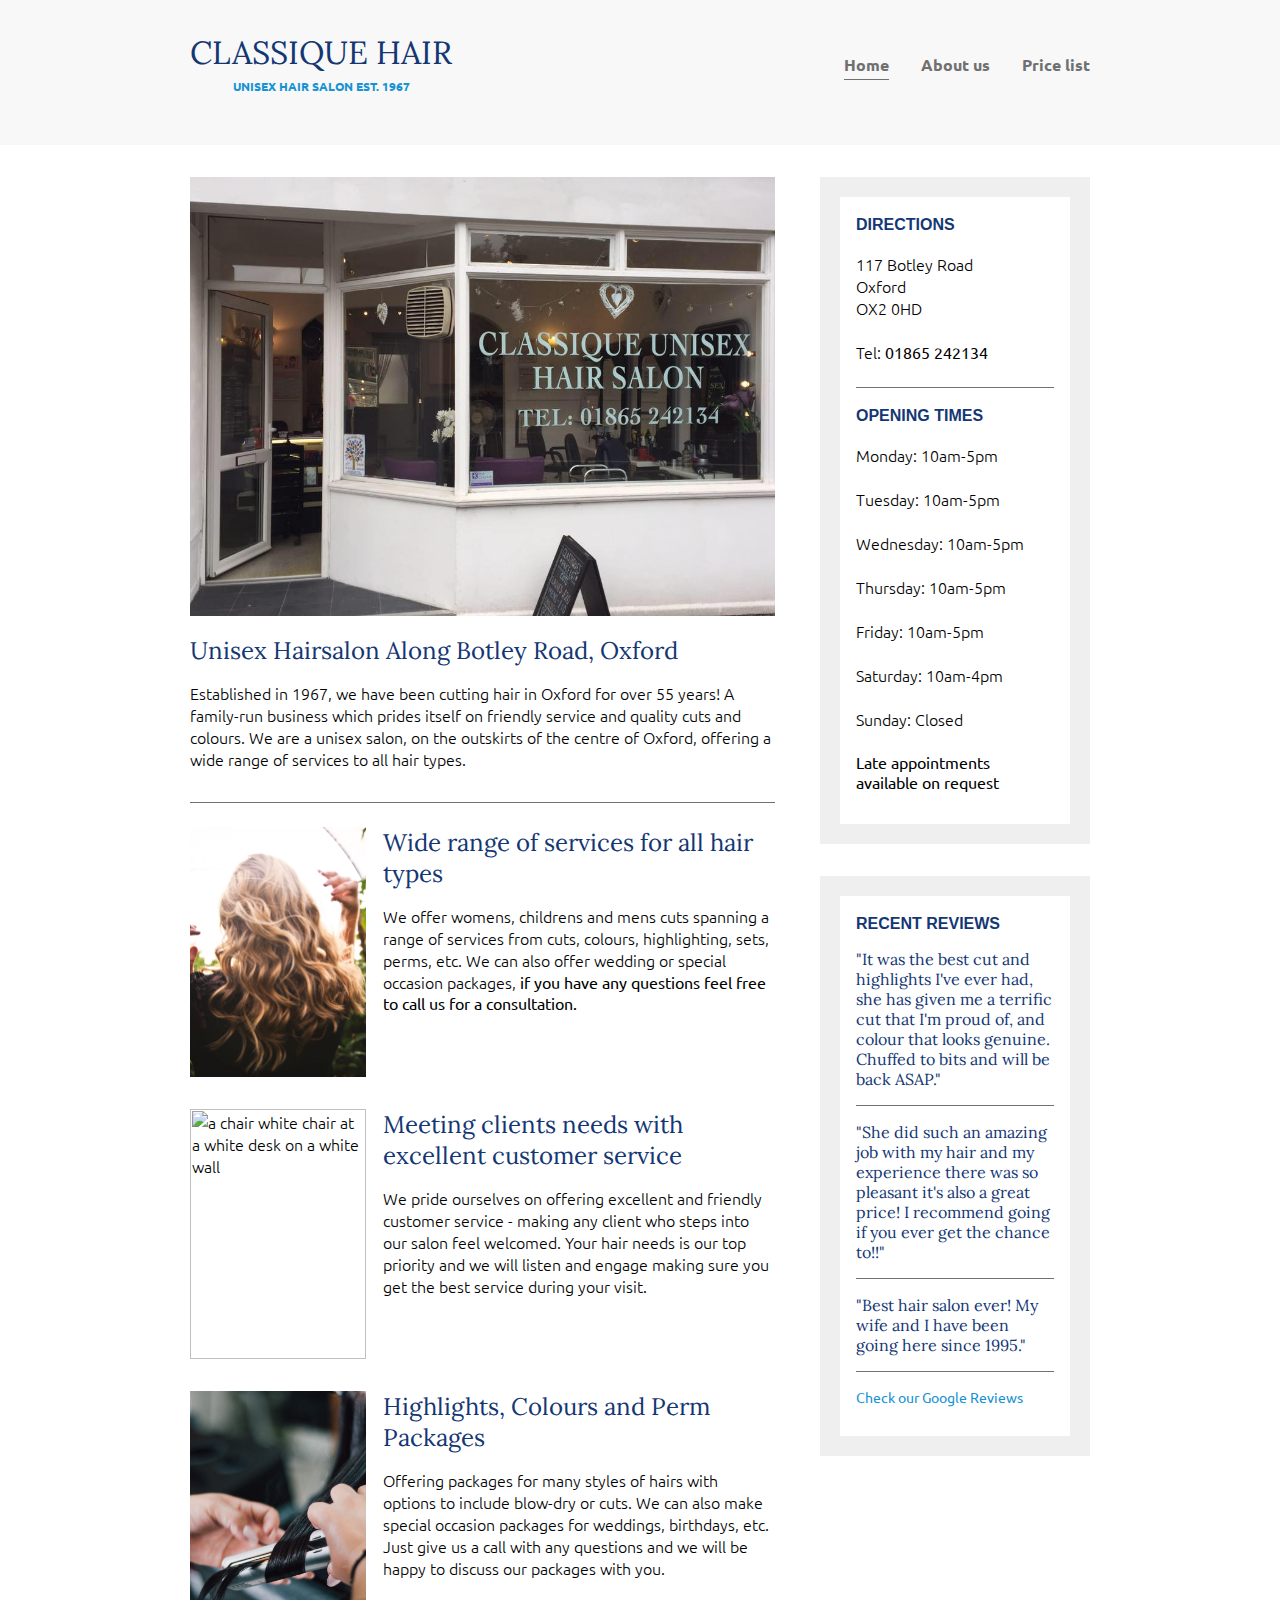
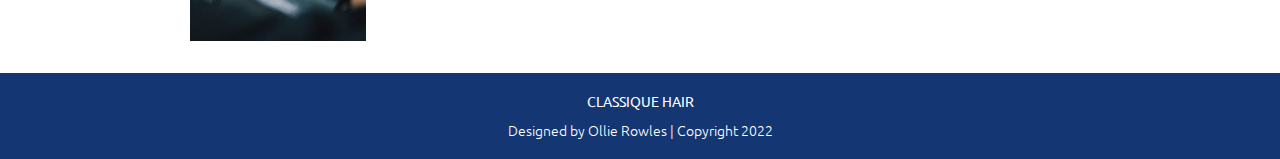
==== index.html @ 4a15375d "Moved files into repo." ====
<html>
    <head>
        <meta name="viewport" content="width=device-width, initial-scale=1">
        <link rel="stylesheet" href="https://cdnjs.cloudflare.com/ajax/libs/normalize/8.0.1/normalize.css">
        <link href="https://fonts.googleapis.com/css?family=Lora|Ubuntu:300,400,700&display=swap" rel="stylesheet">
        <link rel="stylesheet" href="css/styles.css">
    </head>
    <body> 
        <header>
            <div class="container container-flex">
                <div class="site-title">
                    <a href="index.html">
                        <h1>CLASSIQUE HAIR</h1>
                        <p class="subtitle">UNISEX HAIR SALON EST. 1967</p>
                    </a>
                </div>
                <nav>
                    <ul>
                        <li><a class="current-page" href="index.html">Home</a></li>
                        <li><a href="about-us.html">About us</a></li>
                        <li><a href="price-list.html">Price list</a></li>
                    </ul>
                </nav>
            </div> <!-- / .container -->
        </header>


            <div class="container container-flex">
                <main>

                    <article class="article-feature"> 
                        <h2 class="article-title">Unisex Hairsalon Along Botley Road, Oxford</h2>
                        <img src="img/shop-front.jpg" alt="simple white desk on a white wall with a plant on the far right side" class="article-image" id="home-shop-image">
                        <p class="article-body">Established in 1967, we have been cutting hair in Oxford for over 55 years! A family-run business which prides itself on friendly service and quality cuts and colours. 
                            We are a unisex salon, on the outskirts of the centre of Oxford, offering a wide range of services to all hair types. </p>
                    </article>
                    <article class="article-recent">
                        <div class="article-recent-main">
                            <h2 class="article-title">Wide range of services for all hair types</h2>
                            <p class="article-body">We offer womens, childrens and mens cuts spanning a range of services from cuts, colours, highlighting, sets, perms, etc.
                                 We can also offer wedding or special occasion packages, <strong>if you have any questions feel free to call us for a consultation.</strong></p>
                        </div>
                        <div class="article-recent-secondary">
                            <img src="img/hair-green.jpg" alt="two dumplings on a wood plate with chopsticks" class="article-image">
                        </div>
                    </article>
                    <article class="article-recent">
                        <div class="article-recent-main">
                            <h2 class="article-title">Meeting clients needs with excellent customer service</h2>
                            <p class="article-body">We pride ourselves on offering excellent and friendly customer service - making any client who steps into our salon
                                feel welcomed. Your hair needs is our top priority and we will listen and engage making sure you get the best service during your visit.
                            </p>
                        </div>
                        <div class="article-recent-secondary">
                            <img src="img/gents-cut.jpg" alt="a chair white chair at a white desk on a white wall" class="article-image">
                        </div>
                    </article>
                    <article class="article-recent">
                        <div class="article-recent-main">
                            <h2 class="article-title">Highlights, Colours and Perm Packages</h2>
                            <p class="article-body">Offering packages for many styles of hairs with options to include blow-dry or cuts. We can also make special occasion packages for weddings, birthdays, etc.
                                 Just give us a call with any questions and we will be happy to discuss our packages with you. </p>
                        </div>
                        <div class="article-recent-secondary p-btm">
                            <img src="img/straightner.jpg" alt="a green plant in a clear, round vase with water in it" class="article-image">
                        </div>
                    </article>
                    
                </main>
                <aside class="sidebar">
                    <div class="sidebar-widget">

                        <h2 class="widget-title">DIRECTIONS</h2>
                        <p class="widget-body border-btm">
                            117 Botley Road
                            <br/>Oxford
                            <br/>OX2 0HD
                            <br/><br/>
                            Tel: <strong> 01865 242134 </strong>
                        </p>

                        <h2 class="widget-title">OPENING TIMES</h2>
                        <p class="widget-body">
                            Monday: 10am-5pm
                            <br/><br/>Tuesday: 10am-5pm
                            <br/><br/>Wednesday: 10am-5pm
                            <br/><br/>Thursday: 10am-5pm
                            <br/><br/>Friday: 10am-5pm
                            <br/><br/>Saturday: 10am-4pm
                            <br/><br/>Sunday: Closed
                            <br/><br/><strong>Late appointments available on request</strong>
                        </p>            
                    </div>

                    <div class="sidebar-widget">
                        <h2 class="widget-title">RECENT REVIEWS</h2>
                        <div class="widget-recent-post">
                            <h3 class="widget-recent-post-title">"It was the best cut and highlights I've ever had, she has given me a terrific cut that I'm proud of, and colour that looks genuine. Chuffed to bits and will be back ASAP."</h3>
                        </div>
                        <div class="widget-recent-post">
                            <h3 class="widget-recent-post-title">"She did such an amazing job with my hair and my experience there was so pleasant it's also a great price! I recommend going if you ever get the chance to!!"</h3>
                        </div>
                        <div class="widget-recent-post">
                            <h3 class="widget-recent-post-title">"Best hair salon ever! My wife and I have been going here since 1995."</h3>
                        </div>
                        <a class="article-info" href="https://www.google.com/search?q=classique+hair+botley&rlz=1C1CHBF_en-GBGB970GB970&oq=classique+hair+botley&aqs=chrome..69i57j0i22i30l2.4489j0j7&sourceid=chrome&ie=UTF-8#lrd=0x4876c69ad3fb1f63:0x57d74c3bbfdd7131,1,,," target="_blank">Check our Google Reviews</p></a>
                    </div>


                </aside>
            </div>

            <footer>
                <p><strong>CLASSIQUE HAIR</strong></p>
                <p>Designed by <a href="https://github.com/ollierowles" target="_blank">Ollie Rowles</a> | Copyright 2022</p>
            </footer> 
    </body>
</html>
---- css/styles.css ----
html {
    position: relative;
    min-height: 100%;
}

body {
    margin: 0;
    font-family: 'Ubuntu', sans-serif;
    font-size: 1rem;
    font-weight: 300;
    height: 100%;
    min-height: 100%;

    display: flex;
    flex-direction: column;
    justify-content: space-between;
}

img {
    max-width: 100%;
    display: block;
}

.image-full {
    max-height: 300px;
    width: 100%;
    object-fit: cover;
    margin-bottom: 1em;
}

.site-title a {
    text-decoration: none;
}

/* =================
Typography
================= */

h1, 
h2, 
h3 {
    font-family: 'Lora', serif;
    font-weight: 400;
    color: #143774;
    margin-top: 0;

}

h1 {
    font-size: 2rem;
    margin: 0;
}

h3 { 
    color: #1792d2;
}

a {
    color: #1792d2;
    font-weight: bolder;
}

a:hover, 
a:focus {
    color: #143774;
}

.subtitle {
    font-weight: 700;
    color: #1792d2;
    font-size: .75rem;
    padding-top: 5px;
    margin: 0;
}

.article-title {
    font-size: 1.5rem;
}

.article-info {
    font-size: .875rem;
    margin: 1.5rem 0;
}

.widget-title, .widget-recent-post-title{
    font-size: 1rem;
}

.widget-title { 
    font-size: 1rem;
    font-family: 'Ubunut', sans-serif;
    font-weight: 700;
    line-height: 1.5;
}

.widget-recent-post-title {
    color: #143774;
}

ul {
    margin-bottom: 2em;
}

/* =================
Layout
================= */

.container {
    width: 90%;
    max-width: 900px;
    margin: 0 auto;
}

.container-flex {
    display: flex;
    justify-content: space-between;
    flex-direction: column;
}

header {
    background: #f8f8f8;
    padding: 2em 0;
    text-align: center;
    margin-bottom: 2em;
}

footer { 
    background: #143774;
    color: white;
    text-align: center;
    font-size: 0.9em;
    bottom:0;
    height: 60px;
    padding: 1em 0;
    display: flex;
    justify-content: center;
    align-items: center;
    flex-direction: column;
    line-height: 2em;
}

footer p {
    margin: 0;
}

footer a {
    color: white;
    text-decoration: none;
    font-weight: lighter;
}

footer a:hover,
footer a:focus {
    color: white;
}

@media (min-width: 675px) {
    .container-flex {
        flex-direction: row;
    }

    main {
        width: 65%;
    }

    .main-prices {
        width: 100%;
    }

    aside {
        width: 30%;
        min-width: 200px;
        margin-left: 1em;
    }




}

/* navigation */

nav ul {
    list-style: none;
    padding: 0;
    display: flex;
    justify-content: center;
}

nav li {
    margin-left: 2em;
}

nav a {
    text-decoration: none;
    color: #707070;
    font-weight: 700;
    padding: .25em 0;
}

nav a:hover,
nav a:focus {
    color: #1792d2;
}

.current-page {
    border-bottom: 1px solid #707070;
}

.current-page:hover {
    color: #707070;
}

@media (max-width: 675px) {
    nav ul {
        flex-direction: column;
    }
    
    nav li {
        margin: .5em 0;
    }
}

/* articles */

#home-shop-image {
    margin-bottom: 1.2em;
}

.article-title {
    margin: 0;
}


.article-feature {
    border-bottom: 1px solid #707070;
    padding-bottom: 1em;
    margin-bottom: 1.5em;
}

.article-recent {
    display: flex;
    flex-direction: column;
    margin-bottom: 2em;
}


.article-recent-main {
    order: 2;
}

.article-recent-main-flex {
    display: flex;
}

.article-recent-secondary {
    order: 1;
}

.border-btm {
    padding-bottom: 1.5em;
    border-bottom: 1px solid #707070;
}

/*@media (min-width: 550px) {
    .article-recent-main {
        margin-top: -2.5em;
    }
    
    .article-info {
        text-align: right;
    }
}*/

@media (min-width: 675px) {
    
    .article-recent {
        flex-direction: row;
        justify-content: space-between;
    }

    .article-recent-main{
        width: 67%;
    }

    .article-recent-secondary {
        width: 30%;
    }

    .article-feature {
        display: flex;
        flex-direction: column;
    }

    .article-title {
        order: 2;
    }

    .article-image {
        order: 1;
        width: 100%;
        min-height: 250px;
        object-fit: cover;
    }

    .article-body { 
        order: 3;
    }

}

@media (max-width: 675px) {
    header {
        padding-bottom: 0.5rem;
    }
}

/* prices */

ul {
    list-style-type: none;
}

li { 
    font-weight: 400;
    line-height: 2.0;
}

.col-1 {
    padding-right: 3em;
}

/* widgets */

.sidebar-widget {
    border: 20px solid #efefef;
    margin-bottom: 2em;
    padding: 1em;
}

.sidebar-widget a{
    text-decoration: none;
}

.widget-recent-post {
    display: flex;
    flex-direction: column;
    border-bottom: 1px solid #707070;
    margin-bottom: 1em;
}

.widget-recent-post:last-child {
    border-bottom: 0px;
}

.widget-image {
    order: -1;
}

/* misc */

.article-recent-prices {
    justify-items: center;
    justify-content: center;
}

/* Set the size of the div element that contains the map */
#map {
    height: 400px;
    /* The height is 400 pixels */
    width: 100%;
    /* The width is the width of the web page */
  }
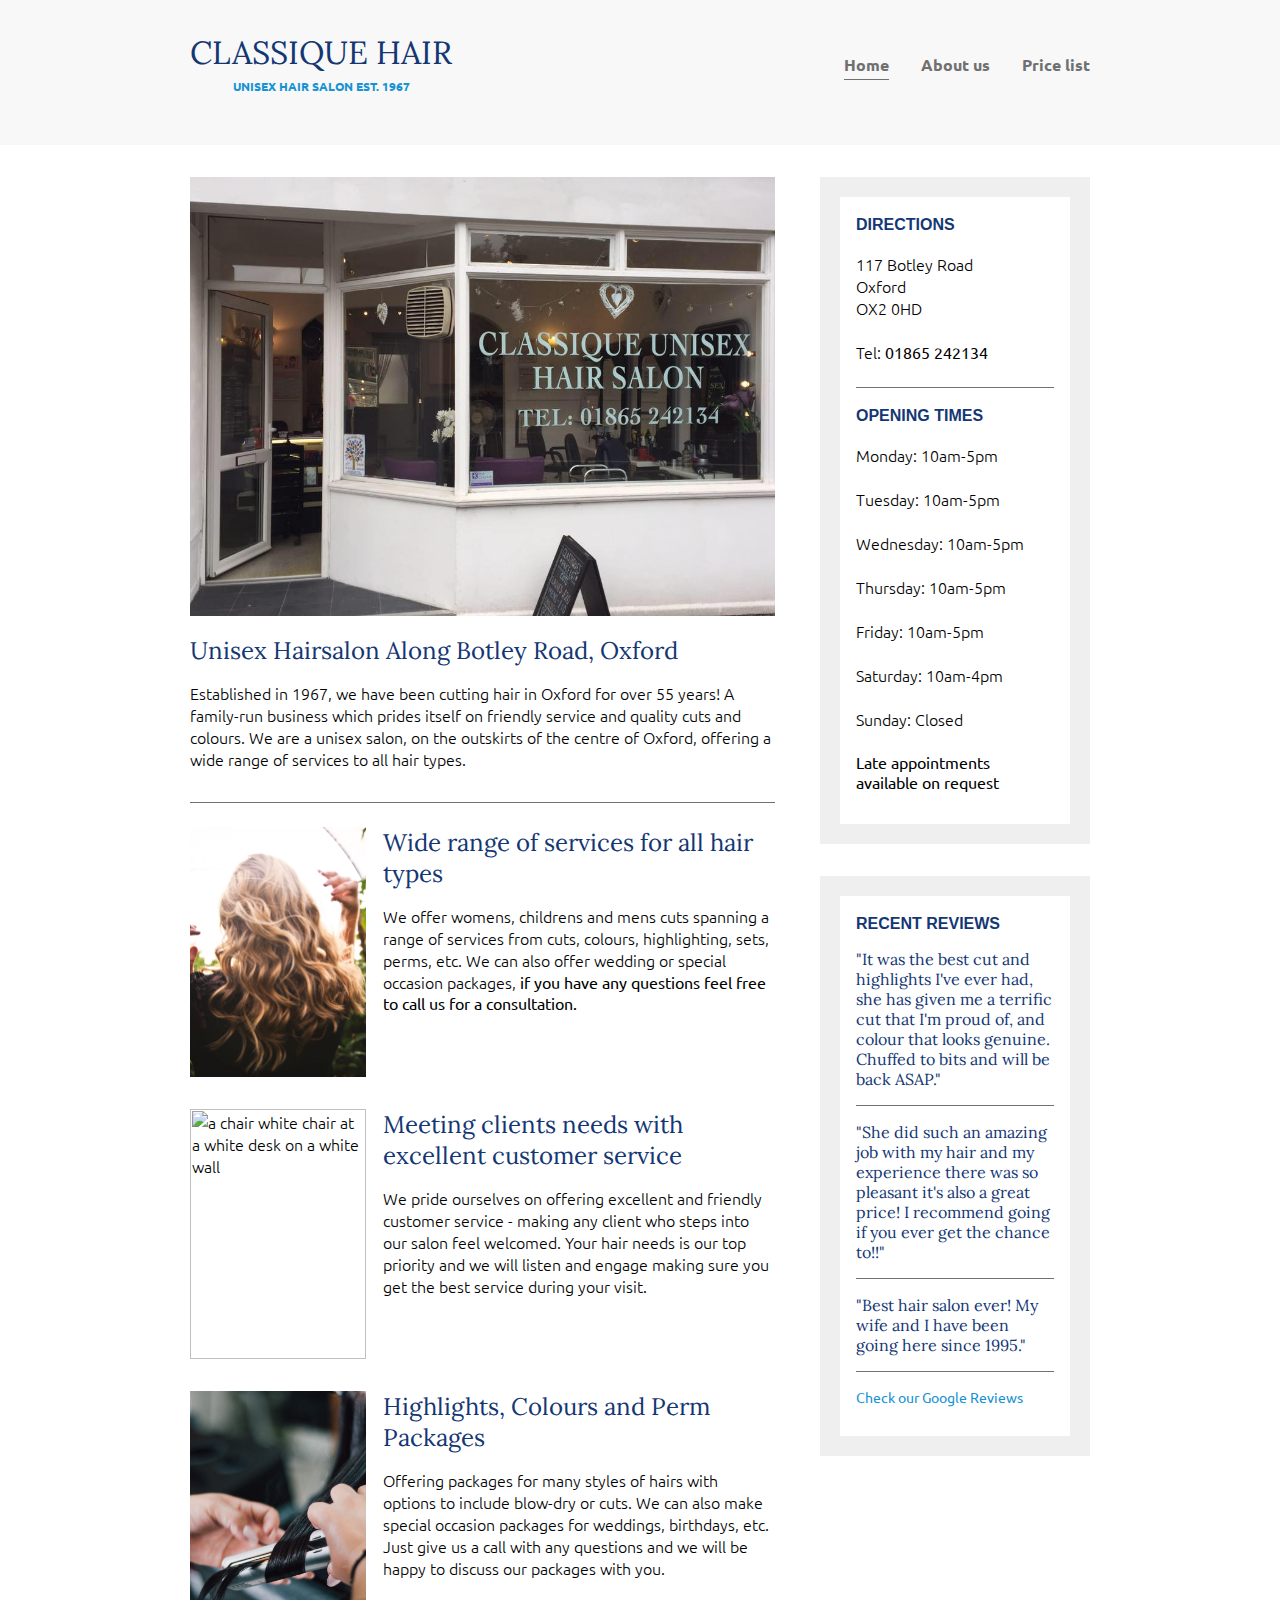
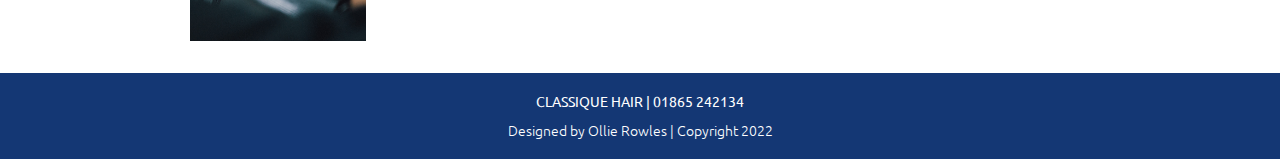
==== commit 909e3dee: "Changed page title and footer." ====
--- a/index.html
+++ b/index.html
@@ -4,6 +4,9 @@
         <link rel="stylesheet" href="https://cdnjs.cloudflare.com/ajax/libs/normalize/8.0.1/normalize.css">
         <link href="https://fonts.googleapis.com/css?family=Lora|Ubuntu:300,400,700&display=swap" rel="stylesheet">
         <link rel="stylesheet" href="css/styles.css">
+
+        <title>Classique Hair - Home </title>
+
     </head>
     <body> 
         <header>
@@ -111,8 +114,8 @@
             </div>
 
             <footer>
-                <p><strong>CLASSIQUE HAIR</strong></p>
-                <p>Designed by <a href="https://github.com/ollierowles" target="_blank">Ollie Rowles</a> | Copyright 2022</p>
+                <p><strong>CLASSIQUE HAIR | 01865 242134</strong></p>
+                <p>Designed by Ollie Rowles | Copyright 2022</p>
             </footer> 
     </body>
 </html>--- a/css/styles.css
+++ b/css/styles.css
@@ -26,6 +26,10 @@
     width: 100%;
     object-fit: cover;
     margin-bottom: 1em;
+}
+
+.image-shift {
+    object-fit: cover;
 }
 
 .site-title a {
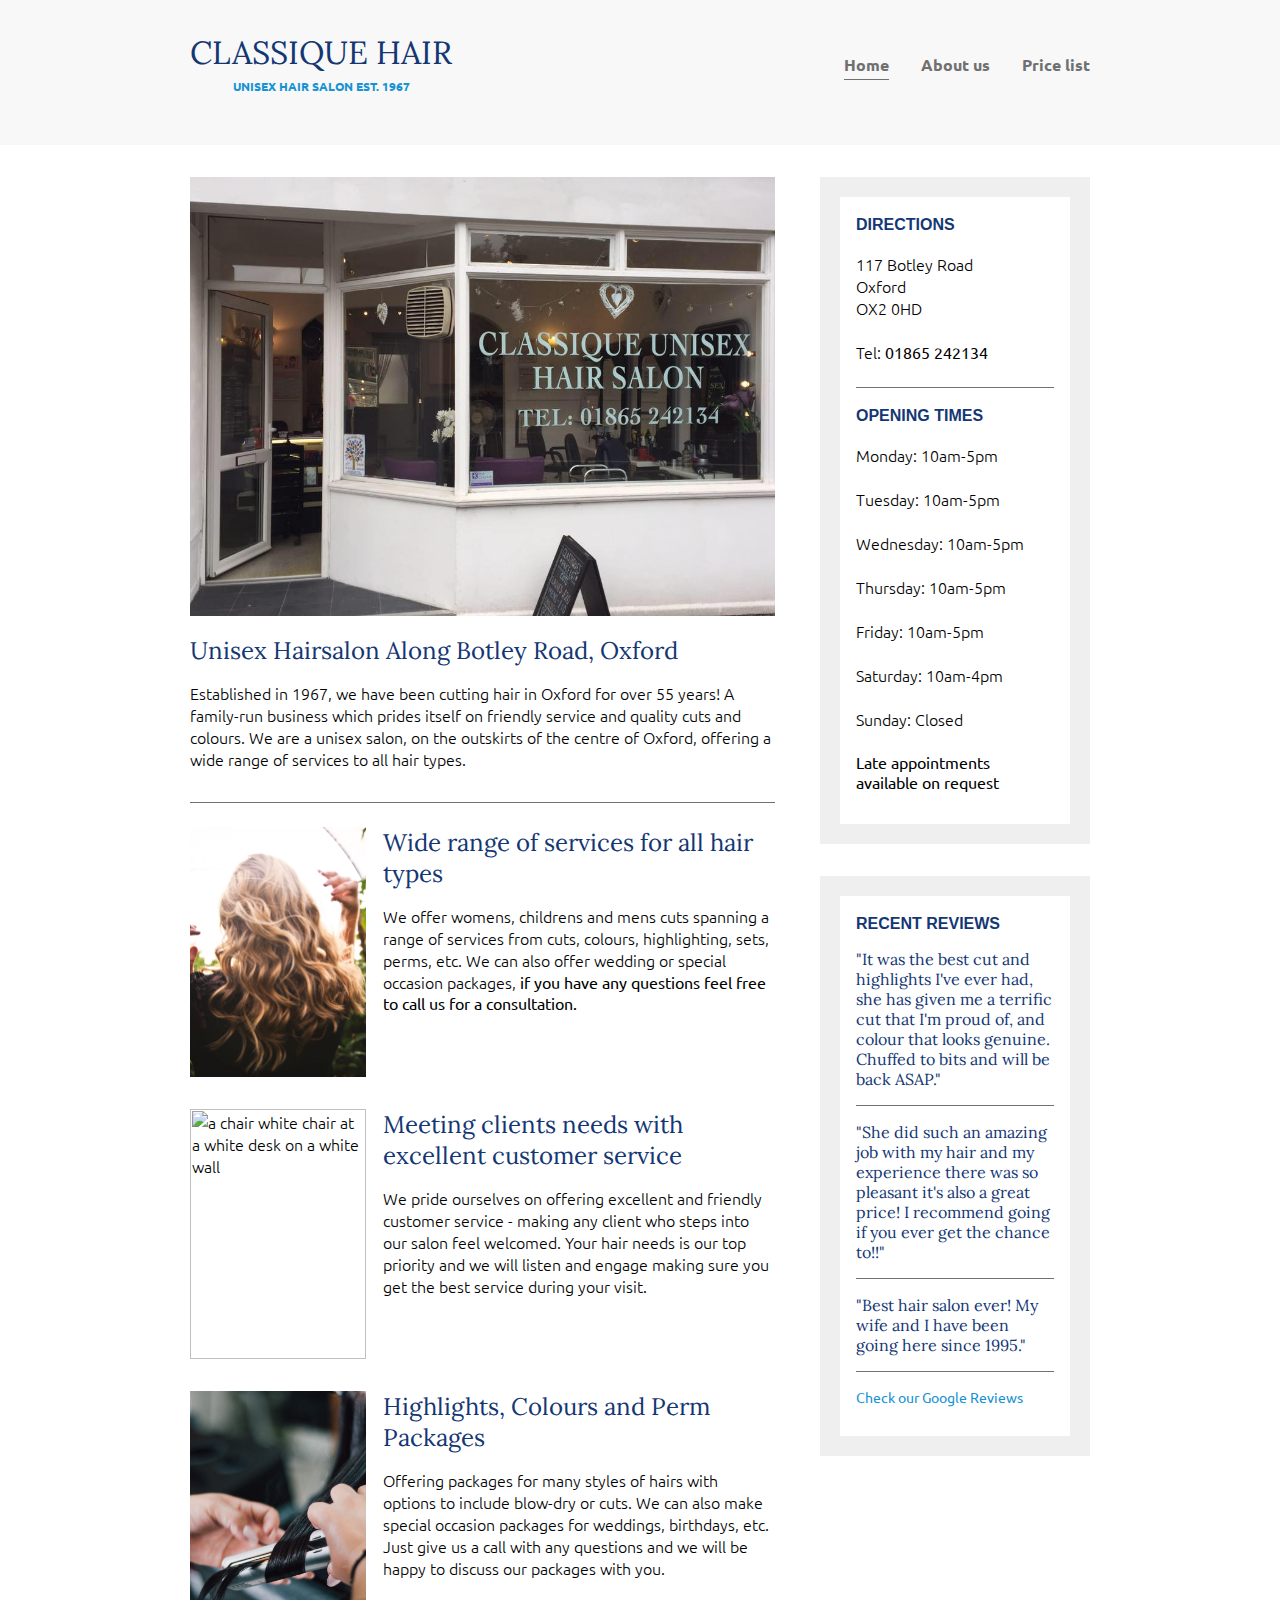
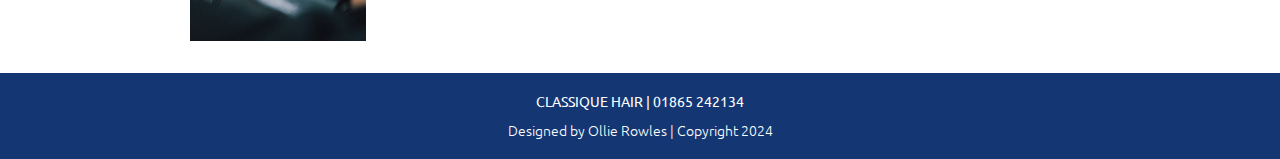
==== commit ece91aec: "Remove map from about us page and update price list for 2024." ====
--- a/index.html
+++ b/index.html
@@ -19,9 +19,9 @@
                 </div>
                 <nav>
                     <ul>
-                        <li><a class="current-page" href="index.html">Home</a></li>
-                        <li><a href="about-us.html">About us</a></li>
-                        <li><a href="price-list.html">Price list</a></li>
+                        <li><a class="current-page" href="/">Home</a></li>
+                        <li><a href="about-us">About us</a></li>
+                        <li><a href="price-list">Price list</a></li>
                     </ul>
                 </nav>
             </div> <!-- / .container -->
@@ -115,7 +115,7 @@
 
             <footer>
                 <p><strong>CLASSIQUE HAIR | 01865 242134</strong></p>
-                <p>Designed by Ollie Rowles | Copyright 2022</p>
+                <p>Designed by Ollie Rowles | Copyright 2024</p>
             </footer> 
     </body>
 </html>--- a/css/styles.css
+++ b/css/styles.css
@@ -103,6 +103,10 @@
 
 ul {
     margin-bottom: 2em;
+}
+
+.italic-title {
+    font-style: italic;
 }
 
 /* =================
